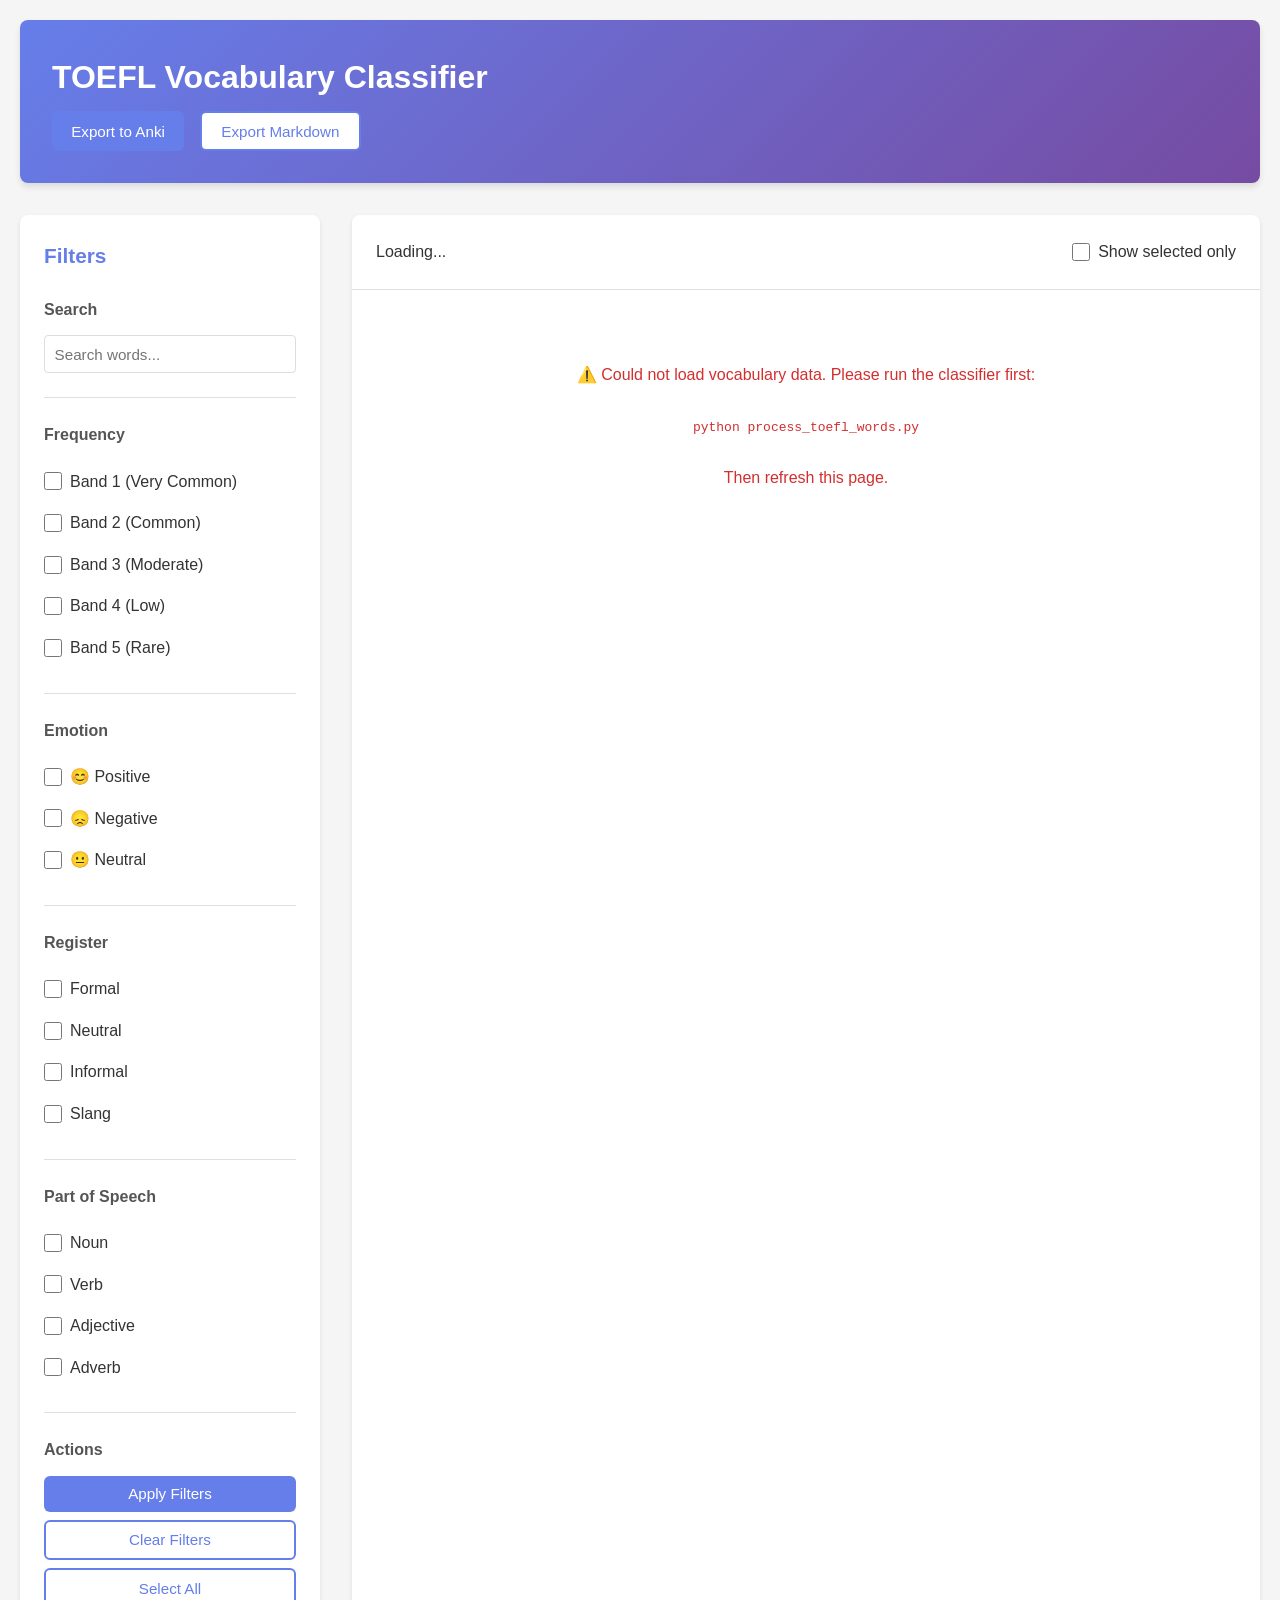
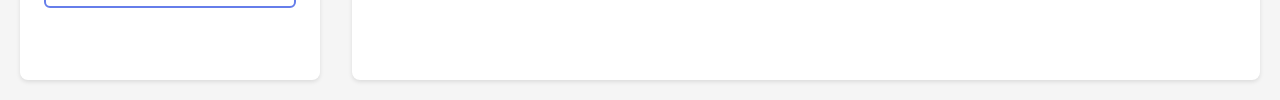
==== web-ui/index.html @ a0c9c685 "feat: 完成TOEFL词汇分类器和Web界面 实现了完整的TOEFL词汇分类系统：  **核心模块:** - frequency_grader.py: 基于COCA语料库的频率分级 - emoti" ====
<!DOCTYPE html>
<html lang="en">
<head>
    <meta charset="UTF-8">
    <meta name="viewport" content="width=device-width, initial-scale=1.0">
    <title>TOEFL Vocabulary Classifier</title>
    <link rel="stylesheet" href="css/styles.css">
</head>
<body>
    <div class="container">
        <header>
            <h1>TOEFL Vocabulary Classifier</h1>
            <div class="header-actions">
                <button id="exportAnkiBtn" class="btn btn-primary">Export to Anki</button>
                <button id="exportMarkdownBtn" class="btn btn-secondary">Export Markdown</button>
            </div>
        </header>

        <div class="main-content">
            <aside class="filters">
                <h2>Filters</h2>

                <!-- Search -->
                <div class="filter-section">
                    <h3>Search</h3>
                    <input type="text" id="searchInput" placeholder="Search words..." class="form-input">
                </div>

                <!-- Frequency Filter -->
                <div class="filter-section">
                    <h3>Frequency</h3>
                    <label class="checkbox-label">
                        <input type="checkbox" id="freqBand1" value="1">
                        Band 1 (Very Common)
                    </label>
                    <label class="checkbox-label">
                        <input type="checkbox" id="freqBand2" value="2">
                        Band 2 (Common)
                    </label>
                    <label class="checkbox-label">
                        <input type="checkbox" id="freqBand3" value="3">
                        Band 3 (Moderate)
                    </label>
                    <label class="checkbox-label">
                        <input type="checkbox" id="freqBand4" value="4">
                        Band 4 (Low)
                    </label>
                    <label class="checkbox-label">
                        <input type="checkbox" id="freqBand5" value="5">
                        Band 5 (Rare)
                    </label>
                </div>

                <!-- Emotion Filter -->
                <div class="filter-section">
                    <h3>Emotion</h3>
                    <label class="checkbox-label">
                        <input type="checkbox" id="emotionPositive" value="positive">
                        😊 Positive
                    </label>
                    <label class="checkbox-label">
                        <input type="checkbox" id="emotionNegative" value="negative">
                        😞 Negative
                    </label>
                    <label class="checkbox-label">
                        <input type="checkbox" id="emotionNeutral" value="neutral">
                        😐 Neutral
                    </label>
                </div>

                <!-- Register Filter -->
                <div class="filter-section">
                    <h3>Register</h3>
                    <label class="checkbox-label">
                        <input type="checkbox" id="registerFormal" value="formal">
                        Formal
                    </label>
                    <label class="checkbox-label">
                        <input type="checkbox" id="registerNeutral" value="neutral">
                        Neutral
                    </label>
                    <label class="checkbox-label">
                        <input type="checkbox" id="registerInformal" value="informal">
                        Informal
                    </label>
                    <label class="checkbox-label">
                        <input type="checkbox" id="registerSlang" value="slang">
                        Slang
                    </label>
                </div>

                <!-- POS Filter -->
                <div class="filter-section">
                    <h3>Part of Speech</h3>
                    <label class="checkbox-label">
                        <input type="checkbox" id="posNoun" value="NOUN">
                        Noun
                    </label>
                    <label class="checkbox-label">
                        <input type="checkbox" id="posVerb" value="VERB">
                        Verb
                    </label>
                    <label class="checkbox-label">
                        <input type="checkbox" id="posAdj" value="ADJ">
                        Adjective
                    </label>
                    <label class="checkbox-label">
                        <input type="checkbox" id="posAdv" value="ADV">
                        Adverb
                    </label>
                </div>

                <!-- Actions -->
                <div class="filter-section">
                    <h3>Actions</h3>
                    <button id="applyFiltersBtn" class="btn btn-primary" style="width: 100%">Apply Filters</button>
                    <button id="clearFiltersBtn" class="btn btn-secondary" style="width: 100%; margin-top: 0.5rem;">Clear Filters</button>
                    <button id="selectAllBtn" class="btn btn-secondary" style="width: 100%; margin-top: 0.5rem;">Select All</button>
                </div>
            </aside>

            <main class="word-grid">
                <div class="grid-header">
                    <span id="resultCount">Loading vocabulary...</span>
                    <div class="view-controls">
                        <label class="checkbox-label">
                            <input type="checkbox" id="showSelectedOnly">
                            Show selected only
                        </label>
                    </div>
                </div>
                <div id="wordGrid" class="word-grid-content">
                    <!-- Words will be rendered here -->
                </div>
            </main>
        </div>
    </div>

    <script src="js/data.js"></script>
    <script src="js/filters.js"></script>
    <script src="js/display.js"></script>
    <script src="js/export.js"></script>
    <script src="js/main.js"></script>
</body>
</html>
---- web-ui/css/styles.css ----
/* TOEFL Vocabulary Classifier Styles */

* {
    margin: 0;
    padding: 0;
    box-sizing: border-box;
}

body {
    font-family: -apple-system, BlinkMacSystemFont, 'Segoe UI', Roboto, sans-serif;
    background-color: #f5f5f5;
    color: #333;
    line-height: 1.6;
}

.container {
    max-width: 1400px;
    margin: 0 auto;
    padding: 20px;
}

/* Header */
header {
    background: linear-gradient(135deg, #667eea 0%, #764ba2 100%);
    color: white;
    padding: 2rem;
    border-radius: 8px;
    margin-bottom: 2rem;
    box-shadow: 0 4px 6px rgba(0, 0, 0, 0.1);
}

header h1 {
    font-size: 2rem;
    margin-bottom: 0.5rem;
}

.header-actions {
    display: flex;
    gap: 1rem;
}

/* Buttons */
.btn {
    padding: 0.6rem 1.2rem;
    border: none;
    border-radius: 6px;
    font-size: 0.95rem;
    font-weight: 500;
    cursor: pointer;
    transition: all 0.2s;
    display: inline-flex;
    align-items: center;
    justify-content: center;
}

.btn-primary {
    background: #667eea;
    color: white;
}

.btn-primary:hover {
    background: #5568d3;
}

.btn-secondary {
    background: #fff;
    color: #667eea;
    border: 2px solid #667eea;
}

.btn-secondary:hover {
    background: #f0f0f0;
}

/* Main Content Layout */
.main-content {
    display: grid;
    grid-template-columns: 300px 1fr;
    gap: 2rem;
}

/* Filters Sidebar */
.filters {
    background: white;
    padding: 1.5rem;
    border-radius: 8px;
    box-shadow: 0 2px 4px rgba(0, 0, 0, 0.1);
    height: fit-content;
    position: sticky;
    top: 20px;
}

.filters h2 {
    font-size: 1.3rem;
    margin-bottom: 1.5rem;
    color: #667eea;
}

.filter-section {
    margin-bottom: 1.5rem;
    padding-bottom: 1.5rem;
    border-bottom: 1px solid #e0e0e0;
}

.filter-section:last-child {
    border-bottom: none;
}

.filter-section h3 {
    font-size: 1rem;
    margin-bottom: 0.8rem;
    color: #555;
    font-weight: 600;
}

/* Form Elements */
.form-input {
    width: 100%;
    padding: 0.6rem;
    border: 1px solid #ddd;
    border-radius: 4px;
    font-size: 0.95rem;
}

.form-input:focus {
    outline: none;
    border-color: #667eea;
    box-shadow: 0 0 0 3px rgba(102, 126, 234, 0.1);
}

.checkbox-label {
    display: flex;
    align-items: center;
    padding: 0.5rem 0;
    cursor: pointer;
    transition: background 0.2s;
    border-radius: 4px;
}

.checkbox-label:hover {
    background: #f5f5f5;
}

.checkbox-label input[type="checkbox"] {
    margin-right: 0.5rem;
    width: 18px;
    height: 18px;
    cursor: pointer;
}

/* Word Grid */
.word-grid {
    background: white;
    border-radius: 8px;
    box-shadow: 0 2px 4px rgba(0, 0, 0, 0.1);
    overflow: hidden;
}

.grid-header {
    padding: 1rem 1.5rem;
    border-bottom: 1px solid #e0e0e0;
    display: flex;
    justify-content: space-between;
    align-items: center;
}

.word-grid-content {
    padding: 1.5rem;
    display: grid;
    grid-template-columns: repeat(auto-fill, minmax(280px, 1fr));
    gap: 1rem;
    max-height: calc(100vh - 300px);
    overflow-y: auto;
}

/* Word Card */
.word-card {
    background: white;
    border: 2px solid #e0e0e0;
    border-radius: 8px;
    padding: 1rem;
    cursor: pointer;
    transition: all 0.2s;
    position: relative;
}

.word-card:hover {
    border-color: #667eea;
    box-shadow: 0 4px 8px rgba(0, 0, 0, 0.1);
    transform: translateY(-2px);
}

.word-card.selected {
    border-color: #667eea;
    background: #f0f4ff;
}

.word-card .select-checkbox {
    position: absolute;
    top: 0.5rem;
    right: 0.5rem;
    width: 20px;
    height: 20px;
    cursor: pointer;
}

.word-main {
    display: flex;
    align-items: center;
    gap: 0.5rem;
    margin-bottom: 0.5rem;
}

.word-text {
    font-size: 1.3rem;
    font-weight: 600;
    color: #333;
}

.badges {
    display: flex;
    flex-wrap: wrap;
    gap: 0.3rem;
}

.badge {
    display: inline-block;
    padding: 0.2rem 0.5rem;
    border-radius: 4px;
    font-size: 0.75rem;
    font-weight: 600;
    text-transform: uppercase;
}

.badge-band {
    background: #667eea;
    color: white;
}

.badge-band.band-1 { background: #ffd700; color: #333; }
.badge-band.band-2 { background: #87ceeb; }
.badge-band.band-3 { background: #98fb98; }
.badge-band.band-4 { background: #dda0dd; }
.badge-band.band-5 { background: #ff6347; }

.badge-emotion {
    background: #e0e0e0;
}

.badge-emotion.emotion-positive { background: #d4edda; color: #155724; }
.badge-emotion.emotion-negative { background: #f8d7da; color: #721c24; }
.badge-emotion.emotion-neutral { background: #e2e3e5; color: #495057; }

.badge-register {
    background: #dee2e6;
}

.badge-register.register-formal { background: #d1ecf1; color: #0c5460; }
.badge-register.register-neutral { background: #e2e3e5; }
.badge-register.register-informal { background: #fff3cd; color: #856404; }
.badge-register.register-slang { background: #f8d7da; color: #721c24; }

.word-meta {
    display: flex;
    gap: 0.5rem;
    font-size: 0.85rem;
    color: #666;
}

.word-family-size {
    background: #f0f0f0;
    padding: 0.2rem 0.4rem;
    border-radius: 4px;
}

/* Empty State */
.empty-state {
    grid-column: 1 / -1;
    text-align: center;
    padding: 3rem;
    color: #999;
}

/* Loading State */
.loading {
    text-align: center;
    padding: 3rem;
}

.spinner {
    border: 4px solid #f3f3f3;
    border-top: 4px solid #667eea;
    border-radius: 50%;
    width: 40px;
    height: 40px;
    animation: spin 1s linear infinite;
    margin: 0 auto 1rem;
}

@keyframes spin {
    0% { transform: rotate(0deg); }
    100% { transform: rotate(360deg); }
}

/* Responsive Design */
@media (max-width: 900px) {
    .main-content {
        grid-template-columns: 1fr;
    }

    .filters {
        position: static;
    }
}

/* Utility Classes */
.hidden { display: none !important; }
.text-center { text-align: center; }
.mb-1 { margin-bottom: 0.5rem; }
.mt-1 { margin-top: 0.5rem; }
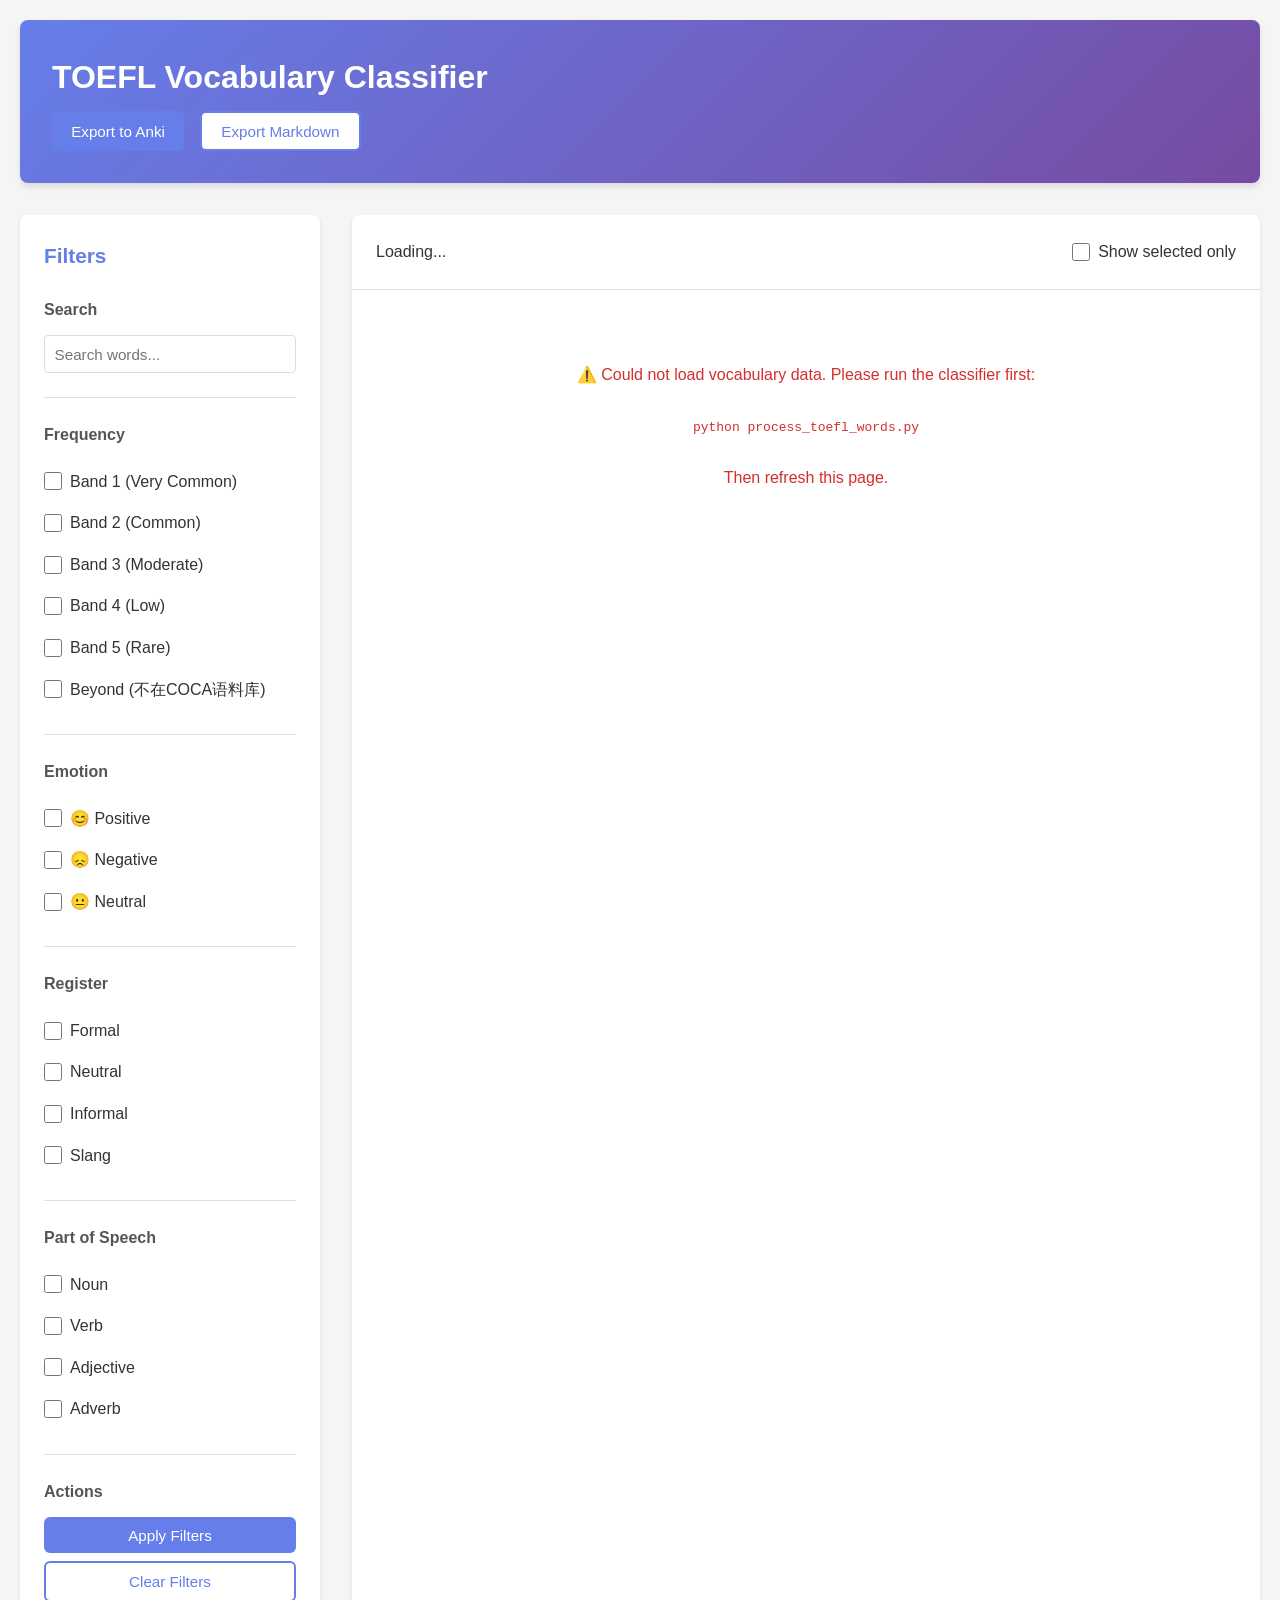
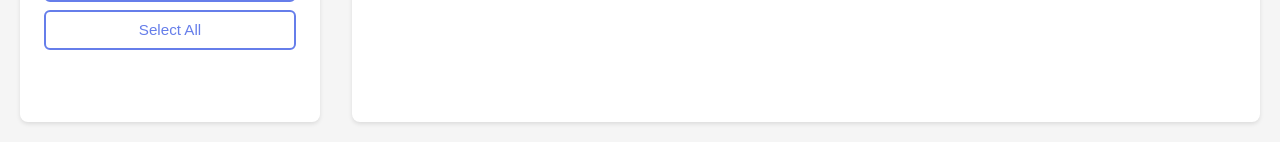
==== commit 746cdf06: "fix: 修复Frequency筛选功能并添加Beyond选项 问题诊断： - 所有5999个单词的frequency都是'FrequencyBand.BEYOND' - 原因：COCA频率数据文件为" ====
--- a/web-ui/index.html
+++ b/web-ui/index.html
@@ -48,6 +48,10 @@
                     <label class="checkbox-label">
                         <input type="checkbox" id="freqBand5" value="5">
                         Band 5 (Rare)
+                    </label>
+                    <label class="checkbox-label">
+                        <input type="checkbox" id="freqBandBeyond" value="beyond">
+                        Beyond (不在COCA语料库)
                     </label>
                 </div>
 
@@ -129,6 +133,9 @@
                         </label>
                     </div>
                 </div>
+                <div id="dataInfo" style="padding: 0.75rem 1.5rem; background: #fff3cd; border-left: 4px solid #ffc107; font-size: 0.9rem; display: none;">
+                    <strong>⚠️ 数据说明：</strong> 所有单词当前标记为"Beyond"（不在COCA语料库中）。需要下载COCA频率数据才能进行准确的频率分级。参考 <code>toefl_classifier/data/README.md</code>
+                </div>
                 <div id="wordGrid" class="word-grid-content">
                     <!-- Words will be rendered here -->
                 </div>
--- a/web-ui/css/styles.css
+++ b/web-ui/css/styles.css
@@ -182,6 +182,7 @@
     cursor: pointer;
     transition: all 0.2s;
     position: relative;
+    overflow: visible; /* Allow tooltip to show */
 }
 
 .word-card:hover {
@@ -242,6 +243,7 @@
 .badge-band.band-3 { background: #98fb98; }
 .badge-band.band-4 { background: #dda0dd; }
 .badge-band.band-5 { background: #ff6347; }
+.badge-band.band-beyond { background: #a0a0a0; }
 
 .badge-emotion {
     background: #e0e0e0;
@@ -271,6 +273,48 @@
     background: #f0f0f0;
     padding: 0.2rem 0.4rem;
     border-radius: 4px;
+}
+
+.word-family-size.clickable {
+    cursor: pointer;
+    transition: all 0.2s;
+}
+
+.word-family-size.clickable:hover {
+    background: #e0e7ff;
+    color: #667eea;
+}
+
+.word-family-tooltip {
+    position: absolute;
+    bottom: 100%;
+    left: 0;
+    right: 0;
+    background: white;
+    border: 2px solid #667eea;
+    border-radius: 8px;
+    padding: 1rem;
+    margin-bottom: 0.5rem;
+    box-shadow: 0 4px 12px rgba(0, 0, 0, 0.15);
+    z-index: 100;
+    font-size: 0.85rem;
+    line-height: 1.6;
+    color: #333;
+    max-height: 200px;
+    overflow-y: auto;
+}
+
+.dict-link {
+    font-size: 1.2rem;
+    text-decoration: none;
+    transition: transform 0.2s;
+    display: inline-block;
+    padding: 0.1rem;
+    margin-left: auto;
+}
+
+.dict-link:hover {
+    transform: scale(1.2);
 }
 
 /* Empty State */
